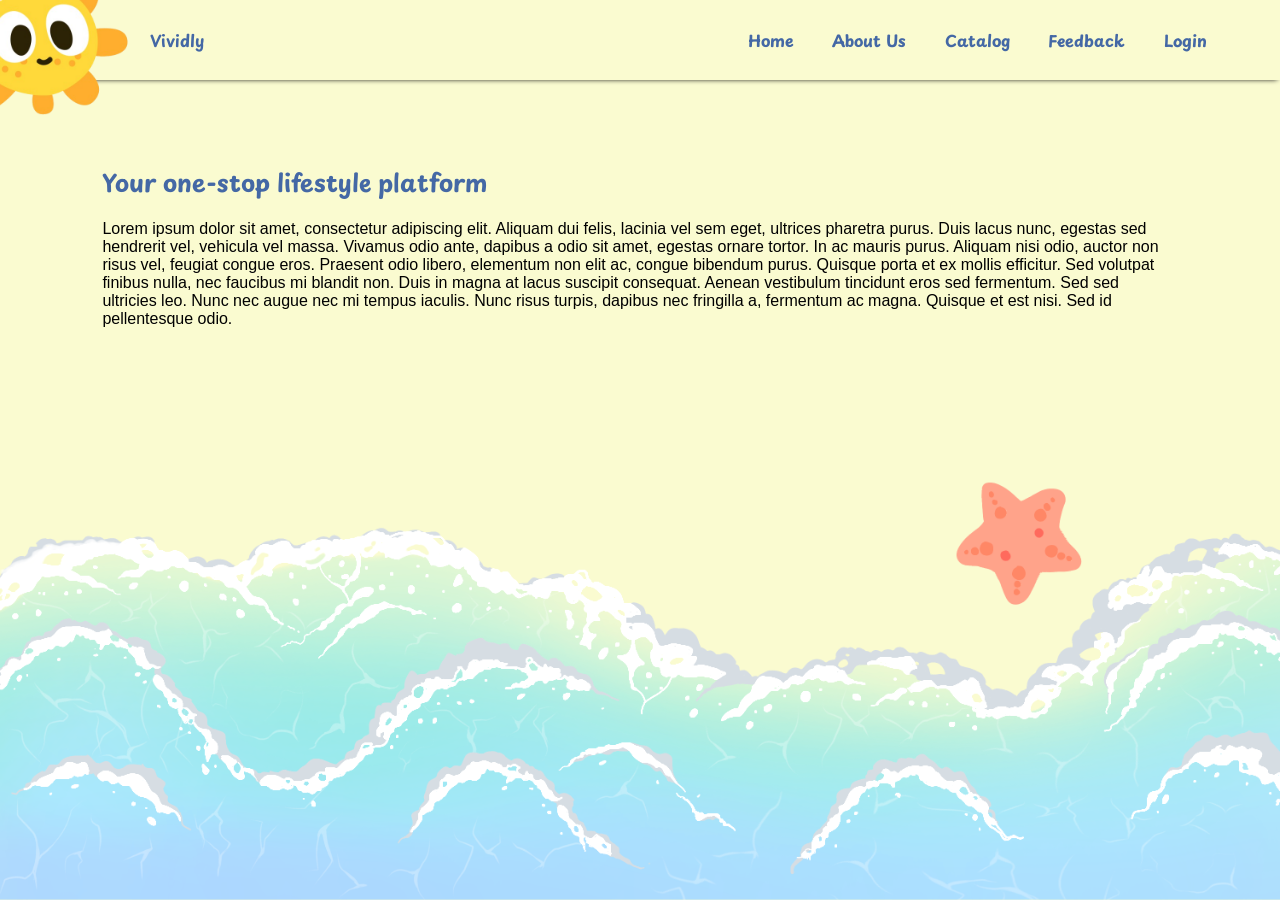
==== index.html @ 9c90bd0f "Initial commit" ====
<!DOCTYPE html>
<!-- <html lang="en" class="dark-mode"> -->
<html lang="en">

<head>
    <meta charset="UTF-8">
    <meta name="viewport" content="width=device-width, initial-scale=1.0">
    <!-- <link rel="icon" href=""> -->
    <link rel="stylesheet" href="./css/core.css">
    <script src="./js/themeToggle.js"></script>
    <script src="./js/menu.js" defer></script>
    <title>Vividly</title>

    <link rel="preconnect" href="https://fonts.googleapis.com">
    <link rel="preconnect" href="https://fonts.gstatic.com" crossorigin>
    <link href="https://fonts.googleapis.com/css2?family=Playpen+Sans:wght@100..800&display=block" rel="stylesheet">
</head>

<body>
    <div id="site-container">
        <button id="theme-toggle" aria-label="Toggle dark mode"></button>
        <header>
            <div>
                <div id="header-logo">
                    <a href="./index.html">Vividly</a>
                </div>
            </div>
            <div id="header-menu">
                <nav aria-label="Primary Navigation">
                    <ul>
                        <li><a href="./index.html">Home</a></li>
                        <li><a href="./team.html">About Us</a></li>
                        <li><a href="./catalog.html">Catalog</a></li>
                        <li><a href="./feedback.html">Feedback</a></li>
                    </ul>
                </nav>
                <div id="header-utilities">
                    <a id="login" href="./authentication.html">Login</a>
                    <button id="menu-button" aria-label="Open navigation menu" aria-haspopup="true"
                        aria-expanded="false">
                        <img src="./assets/menu.svg" alt="">
                    </button>
                </div>
            </div>
        </header>

        <aside id="vertical-menu" aria-label="Mobile Navigation Drawer">
            <div id="vertical-menu-utilities">
                <button id="cancel-button" aria-label="Close navigation menu">
                    <img src="./assets/cancel.svg" alt="">
                </button>
            </div>
            <nav aria-label="Mobile Navigation">
                <ul>
                    <li><a href="./index.html">Home</a></li>
                    <li><a href="./team.html">About Us</a></li>
                    <li><a href="./catalog.html">Catalog</a></li>
                    <li><a href="./feedback.html">Feedback</a></li>
                </ul>
            </nav>
        </aside>

        <main>
            <section>
                <h1>Your one-stop lifestyle platform</h1>
                <p>
                    Lorem ipsum dolor sit amet, consectetur adipiscing elit. Aliquam dui felis, lacinia vel sem eget,
                    ultrices pharetra purus. Duis lacus nunc, egestas sed hendrerit vel, vehicula vel massa. Vivamus
                    odio ante, dapibus a odio sit amet, egestas ornare tortor. In ac mauris purus. Aliquam nisi odio,
                    auctor non risus vel, feugiat congue eros. Praesent odio libero, elementum non elit ac, congue
                    bibendum purus. Quisque porta et ex mollis efficitur. Sed volutpat finibus nulla, nec faucibus mi
                    blandit non.

                    Duis in magna at lacus suscipit consequat. Aenean vestibulum tincidunt eros sed fermentum. Sed sed
                    ultricies leo. Nunc nec augue nec mi tempus iaculis. Nunc risus turpis, dapibus nec fringilla a,
                    fermentum ac magna. Quisque et est nisi. Sed id pellentesque odio.
                </p>
            </section>
        </main>

        <footer>
            <div id="footer-image" aria-hidden="true"></div>
        </footer>
    </div>
</body>

</html>
---- css/core.css ----
/* Variables */
:root {
    --heading-font: "Playpen Sans", cursive;
    --anchor-font: "Playpen Sans", cursive;
    --body-font: 'Segoe UI', Tahoma, Geneva, Verdana, sans-serif;
    --heading-weight: bold;
    --anchor-weight: bold;
    --theme-toggle-size: 200px;
    --theme-toggle-offset: -65px;
    --theme-toggle-url: url('../assets/sun.png');
    --footer-image-url: url('../assets/waves-starfish.png');

    /* Standard Palette */
    --blue-wave-light: #b0c9ff;
    --blue-wave: #4468a5;
    --blue-wave-dark: #003996;
    --transparent: #00000000;

    /* Light Mode Palette */
    --dark-black: #000000;
    --sand: #fafbd0;
    --white-sand: #fefef3;

    /* Dark Mode Palette */
    --washed-white: #dadada;
    --dim-out: #142134;
    --dark-out: #090f18;
    --lights-out: #010101;

    /* Default Colors */
    --text-color: var(--dark-black);
    --background-color: var(--sand);
    --header-color: var(--sand);
    --heading-color: var(--blue-wave);
    --anchor-color: var(--blue-wave);
    --anchor-hover-color: var(--blue-wave-light);
    --button-color: var(--blue-wave);
}

/* Dark Mode Configuration */
.dark-mode {
    --text-color: var(--washed-white);
    --background-color: var(--dark-out);
    --header-color: var(--dark-out);
    --heading-color: var(--blue-wave-light);
    --anchor-color: var(--blue-wave-light);
    --anchor-hover-color: var(--blue-wave-dark);
    --button-color: var(--transparent);
    --theme-toggle-url: url('../assets/moon.png');
    --footer-image-url: url('../assets/waves-dark-starfish.png');
}

/* Screen Reader Support */
.visually-hidden {
    width: 1px;
    height: 1px;
    margin: -1px;
    border: 0;
    padding: 0;
    position: absolute;
    overflow: hidden;
    clip: rect(0, 0, 0, 0);
    clip-path: inset(50%);
    white-space: nowrap;
}

/* Header Row */

#theme-toggle {
    grid-area: header;
    height: var(--theme-toggle-size);
    width: var(--theme-toggle-size);
    position: sticky;
    z-index: 2;
    top: 0;
    transform: translate(var(--theme-toggle-offset), var(--theme-toggle-offset));
    background-image: var(--theme-toggle-url);
    background-size: contain;
    background-repeat: no-repeat;
    background-color: transparent;
}

header {
    grid-area: header;
    background-color: var(--header-color);
    padding: 0 8vw 0 140px;
    position: sticky;
    top: 0;
    z-index: 1;
    display: flex;
    justify-content: space-between;
    align-items: center;
    box-shadow: 0 2.5px 5px -3px;
}

#header-logo {
    color: var(--heading-color);
    font-family: var(--heading-font);
    font-weight: var(--heading-weight);
}

header a {
    margin-right: 0;
}

header nav {
    display: none;
}

#header-utilities {
    display: inline-flex;
    justify-content: space-between;
    align-items: center;
}

/* Header Menu */

#menu-button {
    margin-left: 5vw;
    position: relative;
}

#vertical-menu {
    display: none;
    position: fixed;
    background-color: var(--header-color);
    box-shadow: 0 0 5px 0;
    z-index: 3;
    right: 0;
    height: 100vh;
    width: 42vw;
    padding: 28px 8vw 50px 8vw;
}

#vertical-menu.visible {
    display: flex;
    flex-direction: column;
}

#vertical-menu-utilities {
    display: flex;
    justify-content: flex-end;
}

#vertical-menu nav {
    display: flex;
    flex-direction: column;
}

#vertical-menu a {
    display: block;
    margin-top: 30px;
}

#vertical-menu nav ul {
    margin: 0;
    padding: 0;
    list-style: none;
}

/* Footer */

footer {
    grid-area: footer;
}

#footer-image {
    display: block;
    transform: scaleY(-1) scaleX(-1);
    width: 100%;
    aspect-ratio: 1500 / 500;
    background-image: var(--footer-image-url);
    background-size: contain;
    background-repeat: no-repeat;
    background-color: transparent;
}

/* Standard Styling */

html {
    font-family: var(--body-font);
    color: var(--text-color);
    background-color: var(--background-color);
}

body {
    margin: 0 auto;
    max-width: 1600px;
    min-height: 100vh;
}

main {
    grid-area: main;
    padding: 5% 8% 4% 8%;
}

h1, h2, h3, h4, h5 {
    color: var(--heading-color);
    font-family: var(--heading-font);
    font-weight: var(--heading-weight);
}

a {
    color: var(--anchor-color);
    font-family: var(--anchor-font);
    font-weight: var(--anchor-weight);
    text-decoration: none;
}

a:hover {
    color: var(--anchor-hover-color);
}

button {
    padding: 0;
    border-width: 0;
    background-color: var(--button-color);
}

button img {
    display: block;
}

/* Grid and Scaling */
#site-container {
    display: grid;
    grid-template-rows: 80px 1fr auto;
    grid-template-columns: 1fr;
    grid-template-areas:
        "header"
        "main"
        "footer";
    min-height: 100vh;
}

/* Desktop */
@media (width > 768px) {
    header {
        padding: 0 35px 0 150px;
    }

    #header-menu {
        display: inline-flex;
    }

    header nav {
        display: inline-flex;
    }

    header a {
        margin-right: min(3vw, 50px);
    }

    #menu-button {
        display: none;
    }

    header nav ul {
        margin: 0;
        padding: 0;
        list-style: none;
        display: inline-flex;
    }

    #vertical-menu {
        display: none !important;
    }
}
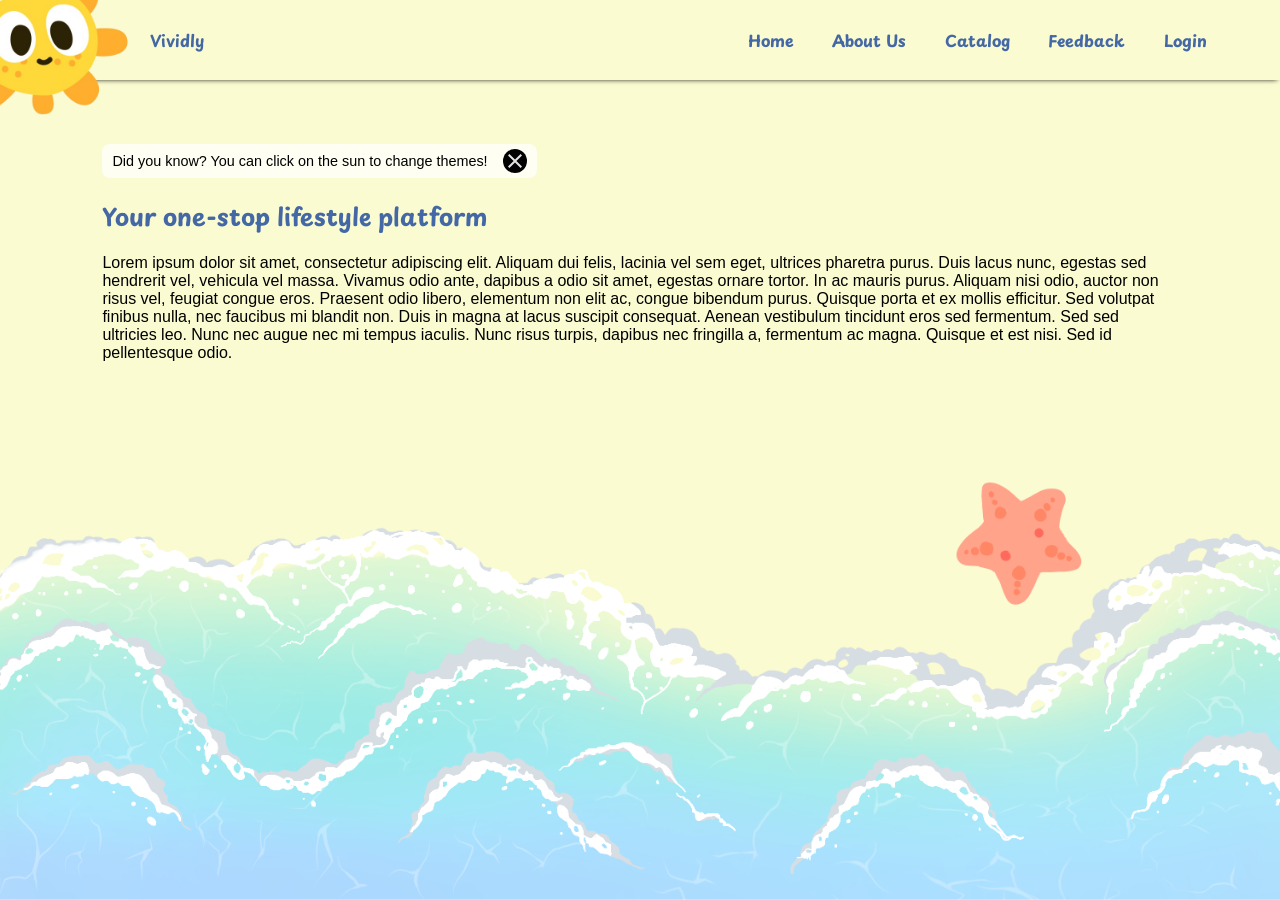
==== commit edff4ebe: "Add theme toggle onboarding" ====
--- a/index.html
+++ b/index.html
@@ -9,6 +9,12 @@
     <link rel="stylesheet" href="./css/core.css">
     <script src="./js/themeToggle.js"></script>
     <script src="./js/menu.js" defer></script>
+    <script src="./js/session.js"></script>
+    <script>
+        if (localStorage.getItem('theme') === 'dark') {
+            document.documentElement.classList.add('dark-mode')
+        }
+    </script>
     <title>Vividly</title>
 
     <link rel="preconnect" href="https://fonts.googleapis.com">
@@ -61,6 +67,12 @@
         </aside>
 
         <main>
+            <section id="theme-notification">
+                <p>Did you know? You can click on the sun to change themes!</p>
+                <button id="theme-notification-cancel" aria-label="Close theme notification">
+                    <img src="./assets/cancel.svg" alt="">
+                </button>
+            </section>
             <section>
                 <h1>Your one-stop lifestyle platform</h1>
                 <p>
--- a/css/core.css
+++ b/css/core.css
@@ -30,6 +30,7 @@
     /* Default Colors */
     --text-color: var(--dark-black);
     --background-color: var(--sand);
+    --modal-color: var(--white-sand);
     --header-color: var(--sand);
     --heading-color: var(--blue-wave);
     --anchor-color: var(--blue-wave);
@@ -41,6 +42,7 @@
 .dark-mode {
     --text-color: var(--washed-white);
     --background-color: var(--dark-out);
+    --modal-color: var(--lights-out);
     --header-color: var(--dark-out);
     --heading-color: var(--blue-wave-light);
     --anchor-color: var(--blue-wave-light);
@@ -78,6 +80,7 @@
     background-size: contain;
     background-repeat: no-repeat;
     background-color: transparent;
+    cursor: pointer;
 }
 
 header {
@@ -113,6 +116,29 @@
     align-items: center;
 }
 
+/* Add ellipsis to username when viewport size is too small */
+
+header {
+    overflow: hidden;
+}
+
+#header-menu {
+    overflow: hidden;
+}
+
+#header-utilities {
+    overflow: hidden;
+    max-width: 100%;
+}
+
+#login {
+    text-align: right;
+    overflow: hidden;
+    text-overflow: ellipsis;
+}
+
+/* End of ellipsis logic */
+
 /* Header Menu */
 
 #menu-button {
@@ -200,6 +226,32 @@
     font-weight: var(--heading-weight);
 }
 
+#theme-notification {
+    margin-top: 30px;
+    width: 80vw;
+    max-width: fit-content;
+    padding: 5px 10px;
+    border-radius: 8px;
+    justify-self: center;
+    text-align: center;
+    background-color: var(--modal-color);
+    display: none;
+    align-items: center;
+    gap: 15px;
+}
+
+#theme-notification p {
+    margin: 0;
+    font-size: 0.9rem;
+}
+
+#theme-notification button {
+    height: 24px;
+    width: 24px;
+    border-radius: 15px;
+    background-color: var(--lights-out);
+}
+
 a {
     color: var(--anchor-color);
     font-family: var(--anchor-font);
@@ -265,4 +317,8 @@
     #vertical-menu {
         display: none !important;
     }
+
+    #theme-notification {
+        margin-top: 0;
+    }
 }
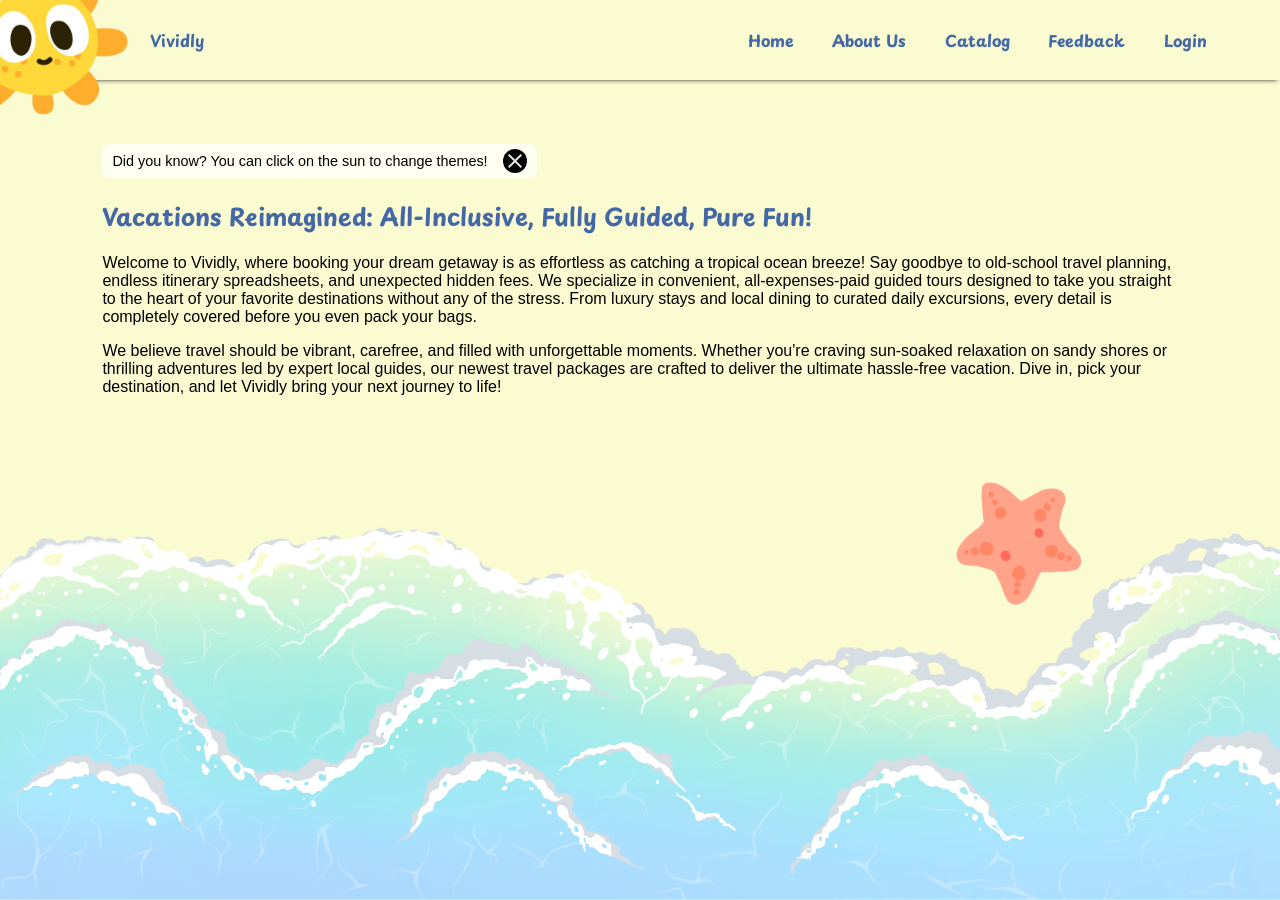
==== commit 471c5b9b: "Polish website content" ====
--- a/index.html
+++ b/index.html
@@ -68,24 +68,27 @@
 
         <main>
             <section id="theme-notification">
-                <p>Did you know? You can click on the sun to change themes!</p>
+                <p>Did you know? You can click on the <span id="theme-notification-planet">sun</span> to change themes!
+                </p>
                 <button id="theme-notification-cancel" aria-label="Close theme notification">
                     <img src="./assets/cancel.svg" alt="">
                 </button>
             </section>
             <section>
-                <h1>Your one-stop lifestyle platform</h1>
+                <h1>Vacations Reimagined: All-Inclusive, Fully Guided, Pure Fun!</h1>
                 <p>
-                    Lorem ipsum dolor sit amet, consectetur adipiscing elit. Aliquam dui felis, lacinia vel sem eget,
-                    ultrices pharetra purus. Duis lacus nunc, egestas sed hendrerit vel, vehicula vel massa. Vivamus
-                    odio ante, dapibus a odio sit amet, egestas ornare tortor. In ac mauris purus. Aliquam nisi odio,
-                    auctor non risus vel, feugiat congue eros. Praesent odio libero, elementum non elit ac, congue
-                    bibendum purus. Quisque porta et ex mollis efficitur. Sed volutpat finibus nulla, nec faucibus mi
-                    blandit non.
-
-                    Duis in magna at lacus suscipit consequat. Aenean vestibulum tincidunt eros sed fermentum. Sed sed
-                    ultricies leo. Nunc nec augue nec mi tempus iaculis. Nunc risus turpis, dapibus nec fringilla a,
-                    fermentum ac magna. Quisque et est nisi. Sed id pellentesque odio.
+                    Welcome to Vividly, where booking your dream getaway is as effortless as catching a tropical ocean
+                    breeze! Say goodbye to old-school travel planning, endless itinerary spreadsheets, and unexpected
+                    hidden fees. We specialize in convenient, all-expenses-paid guided tours designed to take you
+                    straight to the heart of your favorite destinations without any of the stress. From luxury stays and
+                    local dining to curated daily excursions, every detail is completely covered before you even pack
+                    your bags.
+                </p>
+                <p>
+                    We believe travel should be vibrant, carefree, and filled with unforgettable moments. Whether you're
+                    craving sun-soaked relaxation on sandy shores or thrilling adventures led by expert local guides,
+                    our newest travel packages are crafted to deliver the ultimate hassle-free vacation. Dive in, pick
+                    your destination, and let Vividly bring your next journey to life!
                 </p>
             </section>
         </main>
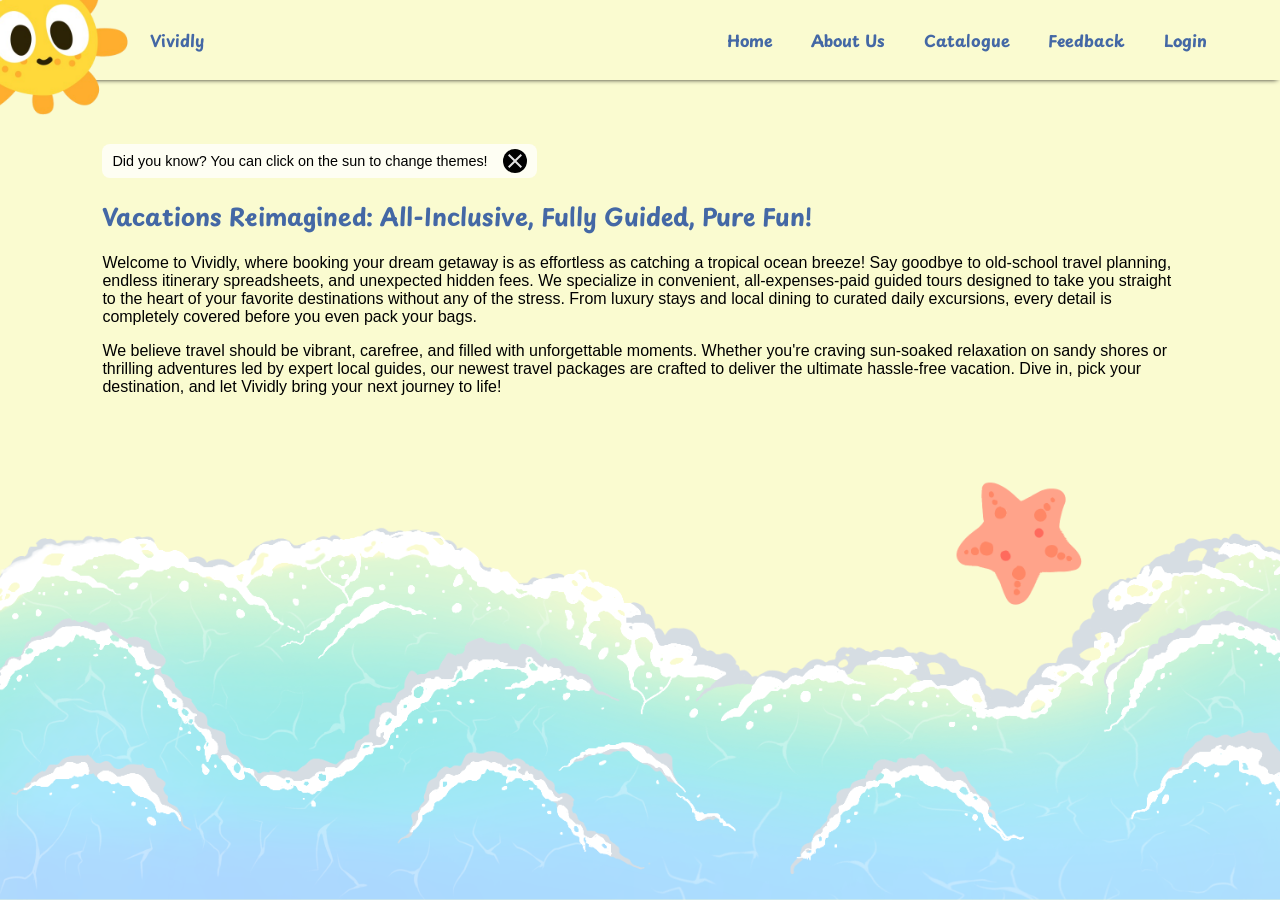
==== commit d6bc0896: "Rename catalog to catalogue" ====
--- a/index.html
+++ b/index.html
@@ -36,7 +36,7 @@
                     <ul>
                         <li><a href="./index.html">Home</a></li>
                         <li><a href="./team.html">About Us</a></li>
-                        <li><a href="./catalog.html">Catalog</a></li>
+                        <li><a href="./catalogue.html">Catalogue</a></li>
                         <li><a href="./feedback.html">Feedback</a></li>
                     </ul>
                 </nav>
@@ -60,7 +60,7 @@
                 <ul>
                     <li><a href="./index.html">Home</a></li>
                     <li><a href="./team.html">About Us</a></li>
-                    <li><a href="./catalog.html">Catalog</a></li>
+                    <li><a href="./catalogue.html">Catalogue</a></li>
                     <li><a href="./feedback.html">Feedback</a></li>
                 </ul>
             </nav>
